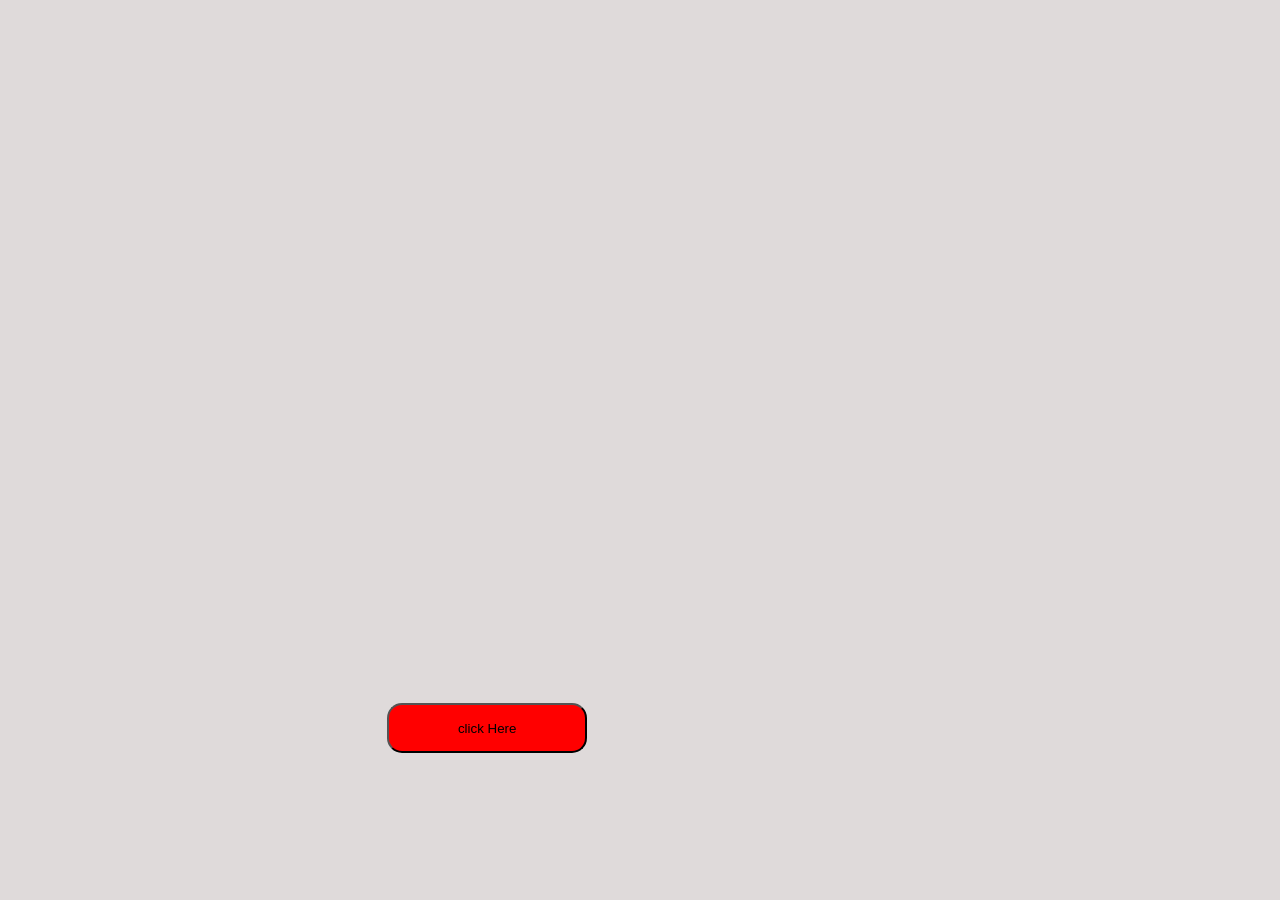
==== index.html @ 7b6f24c1 "first commit" ====
<!DOCTYPE html>
<html lang="en">
<head>
    <meta charset="UTF-8">
    <meta name="viewport" content="width=device-width, initial-scale=1.0">
    <title>Document</title>
</head>
<body>
    <style>
        body{
            background-color: rgb(223, 218, 218);
        }
    </style>
    <a href="https://t.me/Cinema_HubsBot"> <button style="height: 50px; width: 200px;border-radius: 15px;align-items: center; text-align: center;justify-items: center; background-color: red; margin-left: 30%; margin-top: 55%;">click Here</button>
</a>
</body>
</html>
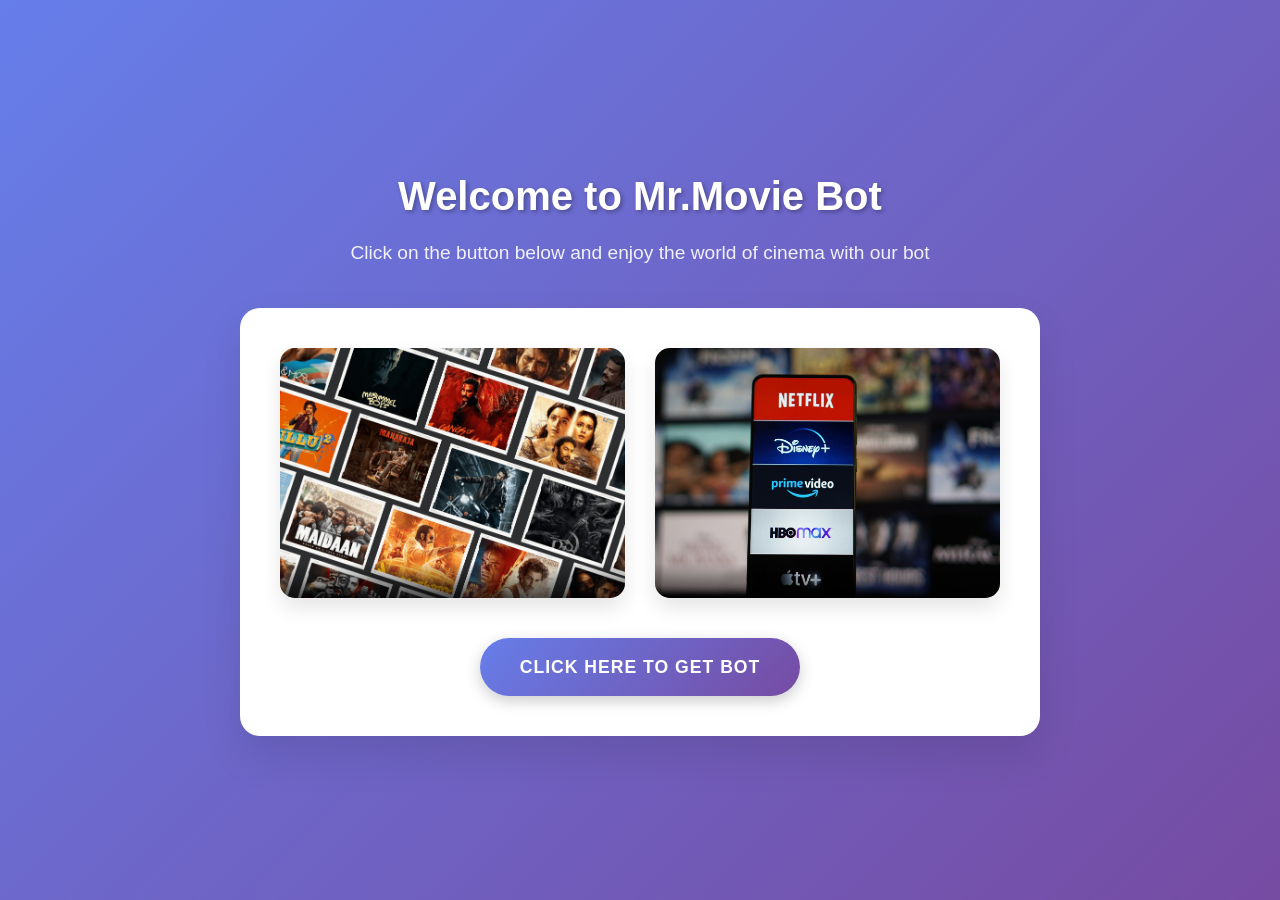
==== commit 2e6c02ab: "Images added" ====
--- a/index.html
+++ b/index.html
@@ -3,15 +3,34 @@
 <head>
     <meta charset="UTF-8">
     <meta name="viewport" content="width=device-width, initial-scale=1.0">
-    <title>Document</title>
+    <title>Mr.Movie Bot</title>
+    <link rel="stylesheet" href="style.css">
 </head>
 <body>
-    <style>
-        body{
-            background-color: rgb(223, 218, 218);
-        }
-    </style>
-    <a href="https://t.me/Cinema_HubsBot"> <button style="height: 50px; width: 200px;border-radius: 15px;align-items: center; text-align: center;justify-items: center; background-color: red; margin-left: 30%; margin-top: 55%;">click Here</button>
-</a>
+    <div class="container">
+        <div class="header">
+            <h1>Welcome to Mr.Movie Bot</h1>
+            <p>Click on the button below and enjoy the world of cinema with our bot</p>
+        </div>
+
+        <div class="content">
+            <div class="images-container">
+                <div class="image-wrapper">
+                    <img src="image/goat-life-aavesham-maharaja-tillu-netflix-amazon-disney-hotstar-premalu.png" alt="Featured Experience 1" />
+                    <div class="image-caption"></div>
+                </div>
+                <div class="image-wrapper">
+                    <img src="image/ott-featured.png" alt="Featured Experience 2" />
+                    <div class="image-caption"></div>
+                </div>
+            </div>
+
+             <div class="cta-section">
+                <a href="https://t.me/Movie_Mastersbot" class="cta-button">Click Here to get Bot</a>
+            </div>
+
+           
+        </div>
+    </div>
 </body>
 </html>
--- a/style.css
+++ b/style.css
@@ -0,0 +1,200 @@
+ * {
+            margin: 0;
+            padding: 0;
+            box-sizing: border-box;
+        }
+
+        body {
+            font-family: 'Arial', sans-serif;
+            line-height: 1.6;
+            color: #333;
+            background: linear-gradient(135deg, #667eea 0%, #764ba2 100%);
+            /* background: url(image/goat-life-aavesham-maharaja-tillu-netflix-amazon-disney-hotstar-premalu.png) no-repeat center center fixed; */
+            min-height: 100vh;
+        }
+
+        .container {
+            max-width: 1200px;
+            margin: 0 auto;
+            padding: 20px;
+            min-height: 100vh;
+            display: flex;
+            flex-direction: column;
+            justify-content: center;
+            align-items: center;
+        }
+
+        .header {
+            text-align: center;
+            margin-bottom: 40px;
+        }
+
+        .header h1 {
+            font-size: 2.5rem;
+            color: white;
+            margin-bottom: 10px;
+            text-shadow: 2px 2px 4px rgba(0,0,0,0.3);
+        }
+
+        .header p {
+            font-size: 1.2rem;
+            color: rgba(255,255,255,0.9);
+            max-width: 600px;
+            margin: 0 auto;
+        }
+
+        .content {
+            background: rgb(255, 255, 255);
+            border-radius: 20px;
+            padding: 40px;
+            box-shadow: 0 20px 40px rgba(0,0,0,0.1);
+            width: 100%;
+            max-width: 800px;
+        }
+
+        .images-container {
+            display: grid;
+            grid-template-columns: 1fr 1fr;
+            gap: 30px;
+            margin-bottom: 40px;
+        }
+
+        .image-wrapper {
+            position: relative;
+            overflow: hidden;
+            border-radius: 15px;
+            box-shadow: 0 10px 20px rgba(0,0,0,0.1);
+            transition: transform 0.3s ease;
+        }
+
+        .image-wrapper:hover {
+            transform: translateY(-5px);
+        }
+
+        .image-wrapper img {
+            width: 100%;
+            height: 250px;
+            object-fit: cover;
+            display: block;
+            transition: transform 0.3s ease;
+        }
+
+        .image-wrapper:hover img {
+            transform: scale(1.05);
+        }
+
+        .image-caption {
+            position: absolute;
+            bottom: 0;
+            left: 0;
+            right: 0;
+            background: linear-gradient(transparent, rgba(0,0,0,0.7));
+            color: white;
+            padding: 20px 15px 15px;
+            font-weight: bold;
+            text-align: center;
+        }
+
+        .cta-section {
+            text-align: center;
+        }
+
+        .cta-button {
+            display: inline-block;
+            background: linear-gradient(135deg, #667eea 0%, #764ba2 100%);
+            color: white;
+            text-decoration: none;
+            padding: 15px 40px;
+            border-radius: 50px;
+            font-size: 1.1rem;
+            font-weight: bold;
+            text-transform: uppercase;
+            letter-spacing: 1px;
+            transition: all 0.3s ease;
+            box-shadow: 0 5px 15px rgba(0,0,0,0.2);
+        }
+
+        .cta-button:hover {
+            transform: translateY(-2px);
+            box-shadow: 0 8px 25px rgba(0,0,0,0.3);
+            background: linear-gradient(135deg, #764ba2 0%, #667eea 100%);
+        }
+
+        .cta-button:active {
+            transform: translateY(0);
+        }
+
+        /* Mobile Responsive Styles */
+        @media (max-width: 768px) {
+            .container {
+                padding: 15px;
+            }
+
+            .header h1 {
+                font-size: 2rem;
+            }
+
+            .header p {
+                font-size: 1rem;
+                padding: 0 10px;
+            }
+
+            .content {
+                padding: 25px;
+                border-radius: 15px;
+            }
+
+            .images-container {
+                grid-template-columns: 1fr;
+                gap: 20px;
+                margin-bottom: 30px;
+            }
+
+            .image-wrapper img {
+                height: 200px;
+            }
+
+            .image-caption {
+                padding: 15px 10px 10px;
+                font-size: 0.9rem;
+            }
+
+            .cta-button {
+                padding: 12px 30px;
+                font-size: 1rem;
+                width: 100%;
+                max-width: 300px;
+            }
+        }
+
+        @media (max-width: 480px) {
+            .header h1 {
+                font-size: 1.8rem;
+            }
+
+            .content {
+                padding: 20px;
+                margin: 10px;
+            }
+
+            .image-wrapper img {
+                height: 180px;
+            }
+
+            .cta-button {
+                padding: 12px 25px;
+                font-size: 0.95rem;
+            }
+        }
+
+        /* Loading animation for images */
+        .image-wrapper::before {
+            content: '';
+            position: absolute;
+            top: 0;
+            left: 0;
+            right: 0;
+            bottom: 0;
+            background: #f0f0f0;
+            z-index: -1;
+        }
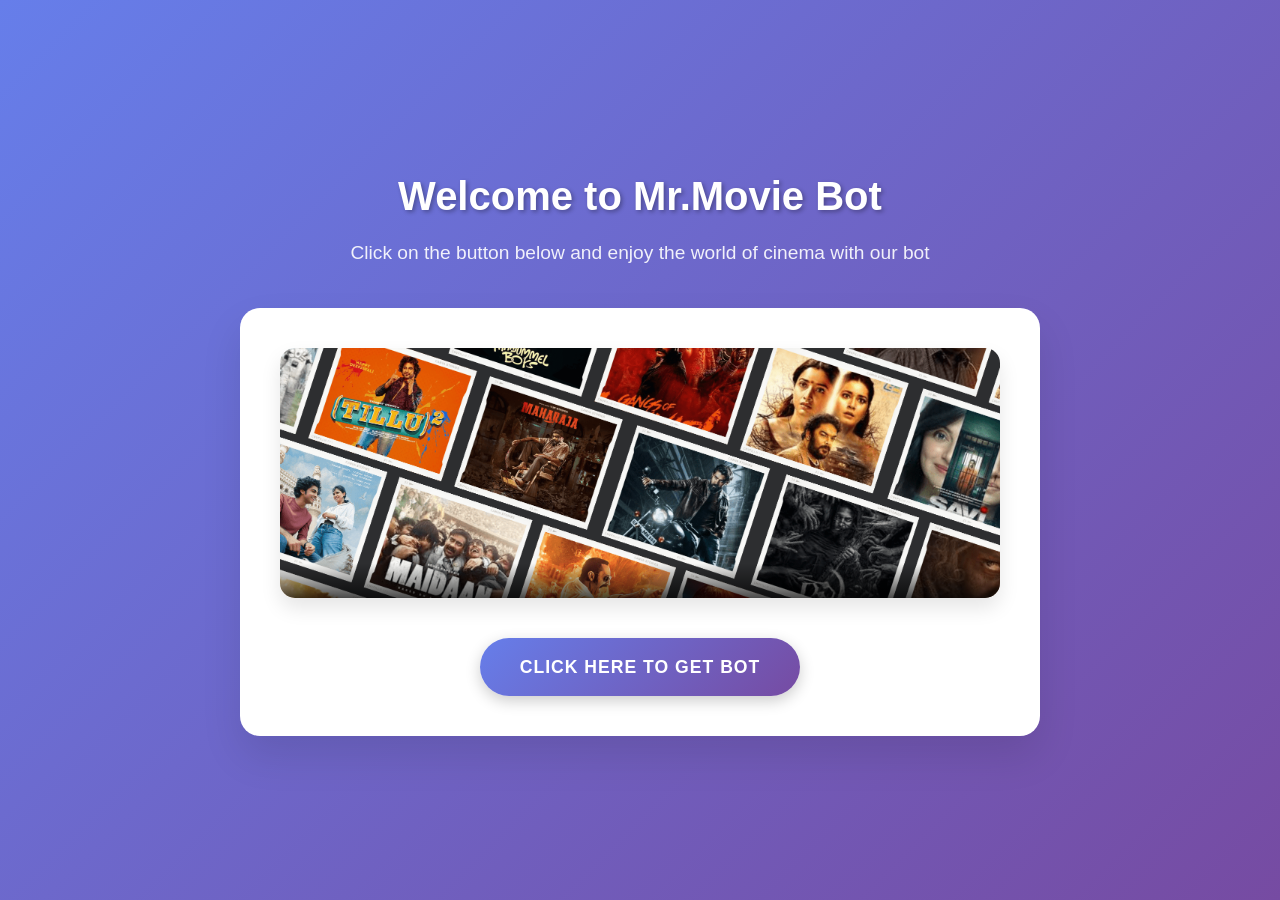
==== commit 4cf3fa9d: "Images added" ====
--- a/index.html
+++ b/index.html
@@ -16,13 +16,11 @@
         <div class="content">
             <div class="images-container">
                 <div class="image-wrapper">
+                    <a href="https://t.me/Movie_Mastersbot">
                     <img src="image/goat-life-aavesham-maharaja-tillu-netflix-amazon-disney-hotstar-premalu.png" alt="Featured Experience 1" />
-                    <div class="image-caption"></div>
+                    <div class="image-caption"></div></a>
                 </div>
-                <div class="image-wrapper">
-                    <img src="image/ott-featured.png" alt="Featured Experience 2" />
-                    <div class="image-caption"></div>
-                </div>
+               
             </div>
 
              <div class="cta-section">
--- a/style.css
+++ b/style.css
@@ -53,10 +53,8 @@
         }
 
         .images-container {
-            display: grid;
-            grid-template-columns: 1fr 1fr;
-            gap: 30px;
             margin-bottom: 40px;
+           margin-left: auto;
         }
 
         .image-wrapper {
